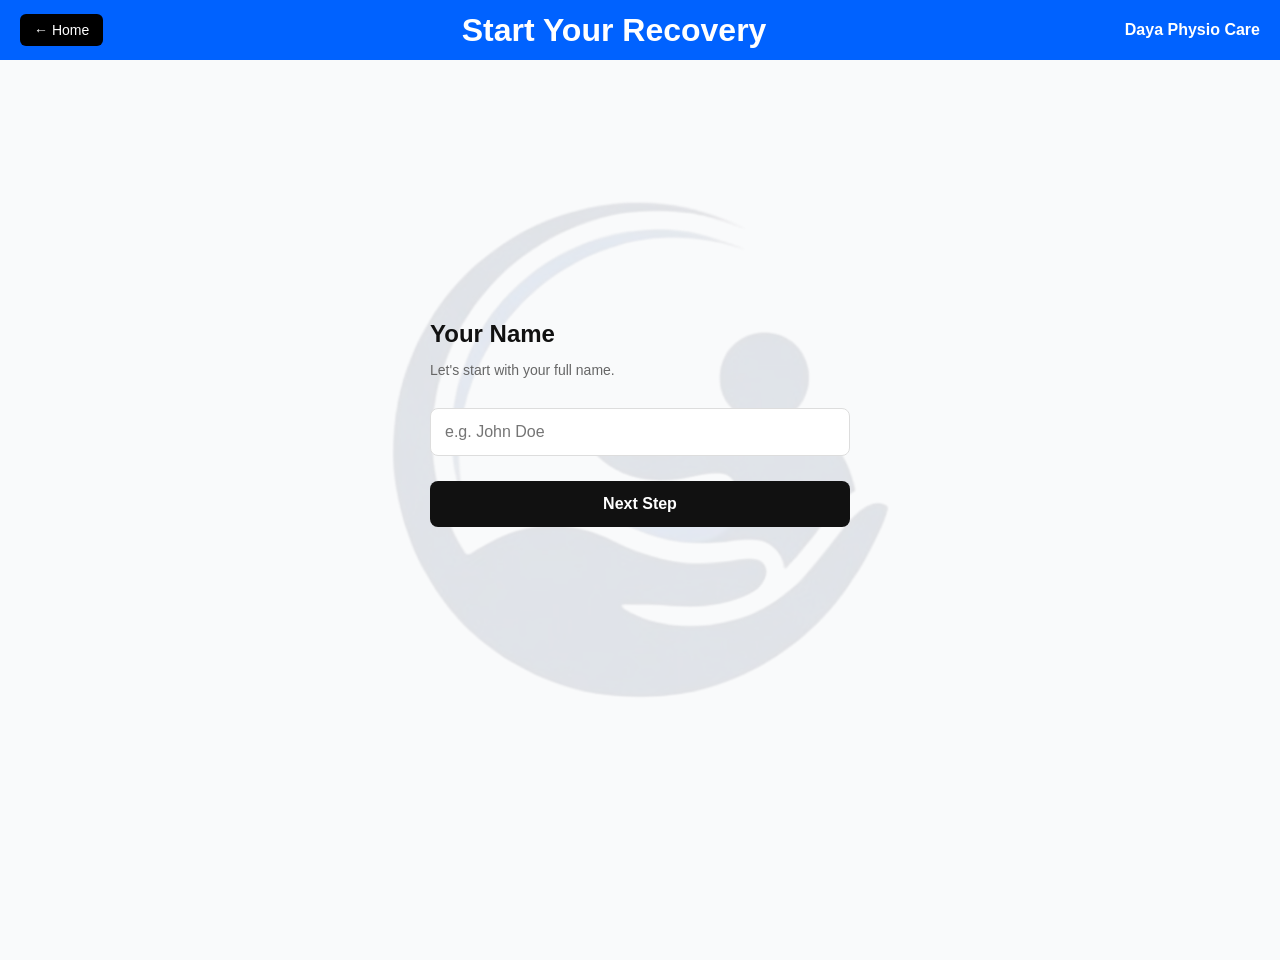
==== startRecovery.html @ c1abec2b "Add files via upload" ====
<!DOCTYPE html>
<html lang="en">
<head>
<meta charset="UTF-8">
<meta name="viewport" content="width=device-width, initial-scale=1.0">
<title>Start Your Recovery | Daya Physio Care</title>

<style>
/* RESET & BASE */
body {
  margin: 0;
  font-family: 'Segoe UI', Tahoma, Geneva, Verdana, sans-serif;
  background: #f9fafb;
  overflow: hidden; /* Prevents scrollbars during step sliding */
}

/* WATERMARK - Positioned behind everything */
.watermark {
  position: fixed;
  top: 50%;
  left: 50%;
  transform: translate(-50%, -50%);
  width: 550px; /* Adjust size as needed */
  height: 550px;
  background: url('images/logo.png') no-repeat center;
  background-size: contain;
  opacity: 0.1; /* Subtle transparency */
  z-index: -1; /* Keeps it behind the card */
  pointer-events: none;
}

/* NAVBAR */
.navbar {
  position: fixed;
  top: 0;
  width: 100%;
  height: 60px;
  background: #0062ff;
  display: flex;
  justify-content: space-between;
  align-items: center;
  padding: 0 20px;
  box-sizing: border-box;
  z-index: 1000;
}

.back-home {
  color: white;
  text-decoration: none;
  background: #000000;
  padding: 8px 14px;
  border-radius: 6px;
  font-size: 14px;
}

.brand {
  color: white;
  font-weight: bold;
}

/* WRAPPER */
.wrapper {
  height: 100vh;
  display: flex;
  justify-content: center;
  align-items: center;
  padding-top: 60px;
}

/* CARD */
.card {
  width: 90%;
  max-width: 420px;
  height: 460px;
  background: rgba(255, 255, 255, 0); /* Slightly transparent white */
  padding: 30px;
  border-radius: 16px;
  /* box-shadow: 0 15px 35px rgba(0, 0, 0, 0); */
  position: relative;
  overflow: hidden;

}

/* STEP CONTAINER */
.steps-container {
  position: relative;
  height: 100%;
  width: 100%;
}

/* STEPS */
.step {
  position: absolute;
  width: 100%;
  top: 40px; 
  left: 0;
  opacity: 0;
  visibility: hidden;
  transform: translateX(50px);
  transition: all 0.4s cubic-bezier(0.4, 0, 0.2, 1);
}

.step.active {
  opacity: 1;
  visibility: visible;
  transform: translateX(0);
}

.step.exit-left {
  opacity: 0;
  visibility: hidden;
  transform: translateX(-50px);
}

/* BACK BUTTON */
.step-back {
  position: absolute;
  top: 0;
  left: 0;
  font-size: 24px;
  cursor: pointer;
  z-index: 10;
  color: #000000;
  display: none;
  transition: color 0.2s;
}

.step-back:hover { color: #111; }

/* INPUTS & TEXT */
h2 { margin: 0 0 10px 0; font-size: 1.5rem; color: #111; }
p { color: #666; font-size: 14px; margin-bottom: 20px; }

.input {
  width: 100%;
  padding: 14px;
  margin-top: 10px;
  border-radius: 8px;
  border: 1px solid #ddd;
  box-sizing: border-box;
  font-size: 16px;
}

.input:focus {
  outline: none;
  border-color: #2563eb;
  box-shadow: 0 0 0 3px rgba(37, 99, 235, 0.1);
}

/* BUTTONS */
.btn {
  margin-top: 25px;
  width: 100%;
  padding: 14px;
  background: #111;
  color: white;
  border: none;
  border-radius: 8px;
  cursor: pointer;
  font-weight: 600;
  font-size: 16px;
}

.btn:hover { background: #333; }

/* OPTION BOXES */
.option {
  padding: 14px;
  margin-top: 10px;
  border-radius: 10px;
  border: 1px solid #e5e7eb;
  cursor: pointer;
  transition: all 0.2s;
  background: #fff;
  font-weight: 500;
}

.option:hover {
  background: #f8fafc;
  border-color: #2563eb;
  transform: translateY(-2px);
}

</style>
</head>
<body>

<!-- FIXED WATERMARK -->
<div class="watermark"></div>

<div class="navbar">
  <a href="index.html" class="back-home">← Home</a>
  <h1 style="color: white;">Start Your Recovery</h1>
  <div class="brand">Daya Physio Care</div>
</div>

<div class="wrapper">
  <div class="card">
    <!-- Back arrow -->
    <div class="step-back" id="backBtn" onclick="prev()">←</div>

    <form id="recoveryForm" action="https://api.web3forms.com/submit" method="POST">
      <!-- Web3Forms Access Key -->
      <input type="hidden" name="access_key" value="8065706b-7c08-442d-a599-7f2ac5c3f4c0">
      
      <!-- Hidden Inputs to capture Pain Area and Condition -->
      <input type="hidden" name="pain_area" id="painInput">
      <input type="hidden" name="condition" id="conditionInput">

      <div class="steps-container">

        <!-- STEP 1: Name -->
        <div class="step active">
          <h2>Your Name</h2>
          <p>Let's start with your full name.</p>
          <input type="text" name="name" id="userName" class="input" placeholder="e.g. John Doe" required>
          <button type="button" class="btn" onclick="validateStep('userName')">Next Step</button>
        </div>

        <!-- STEP 2: Phone -->
        <div class="step">
          <h2>Phone Number</h2>
          <p>Where can we reach you to schedule?</p>
          <input type="tel" name="phone" id="userPhone" class="input" placeholder="e.g. +91 98765 43210" required>
          <button type="button" class="btn" onclick="validateStep('userPhone')">Next Step</button>
        </div>

        <!-- STEP 3: Pain Area -->
        <div class="step">
          <h2>What hurts?</h2>
          <p>Select the primary area of concern.</p>
          <div class="option" onclick="selectPain(this,'Back')">Back Pain</div>
          <div class="option" onclick="selectPain(this,'Knee')">Knee Pain</div>
          <div class="option" onclick="selectPain(this,'Shoulder')">Shoulder Pain</div>
          <div class="option" onclick="selectPain(this,'Neuro')">Neurological / Stroke</div>
        </div>

        <!-- STEP 4: Condition -->
        <div class="step">
          <h2>Specific Condition</h2>
          <p>Select what best describes your issue.</p>
          <div id="conditionsList"></div>
        </div>

        <!-- STEP 5: Additional Info & Submit -->
        <div class="step">
          <h2>Last Details</h2>
          <p>Any details our physio should know?</p>
          <textarea name="message" class="input" rows="4" placeholder="How long have you had this? Any previous surgery?"></textarea>
          <button type="submit" class="btn">Book My Consultation</button>
        </div>

      </div>
    </form>
  </div>
</div>

<script>
let currentStep = 0;
const steps = document.querySelectorAll(".step");
const backBtn = document.getElementById("backBtn");

// Handles the transition animations
function updateStepVisibility() {
  steps.forEach((s, index) => {
    s.classList.remove("active", "exit-left");
    if (index === currentStep) {
      s.classList.add("active");
    } else if (index < currentStep) {
      s.classList.add("exit-left");
    }
  });

  // Show/Hide back arrow
  backBtn.style.display = (currentStep === 0) ? "none" : "block";
}

function next() {
  if (currentStep < steps.length - 1) {
    currentStep++;
    updateStepVisibility();
  }
}

function prev() {
  if (currentStep > 0) {
    currentStep--;
    updateStepVisibility();
  }
}

// Ensure user doesn't leave fields blank
function validateStep(inputId) {
  const input = document.getElementById(inputId);
  if (input.value.trim() === "") {
    input.style.borderColor = "#ef4444";
    input.focus();
    return;
  }
  input.style.borderColor = "#ddd";
  next();
}

/* DATA LOGIC FOR PHYSIO CONDITIONS */
const conditionData = {
  Back: ["Slip Disc / Sciatica", "Chronic Lower Back Pain", "Neck / Cervical Pain", "Scoliosis"],
  Knee: ["ACL / Ligament Injury", "Osteoarthritis", "Post-Surgery Rehab", "Knee Replacement"],
  Shoulder: ["Frozen Shoulder", "Rotator Cuff Tear", "Shoulder Dislocation"],
  Neuro: ["Stroke Rehabilitation", "Paralysis Recovery", "Parkinson's Disease", "Balance Issues"]
};

function selectPain(el, pain) {
  document.getElementById("painInput").value = pain;
  
  // Clear and Rebuild the specific conditions list
  const container = document.getElementById("conditionsList");
  container.innerHTML = "";

  conditionData[pain].forEach(cond => {
    let div = document.createElement("div");
    div.className = "option";
    div.innerText = cond;
    div.onclick = () => selectCondition(cond);
    container.appendChild(div);
  });

  next();
}

function selectCondition(cond) {
  document.getElementById("conditionInput").value = cond;
  next();
}
</script>

</body>
</html>
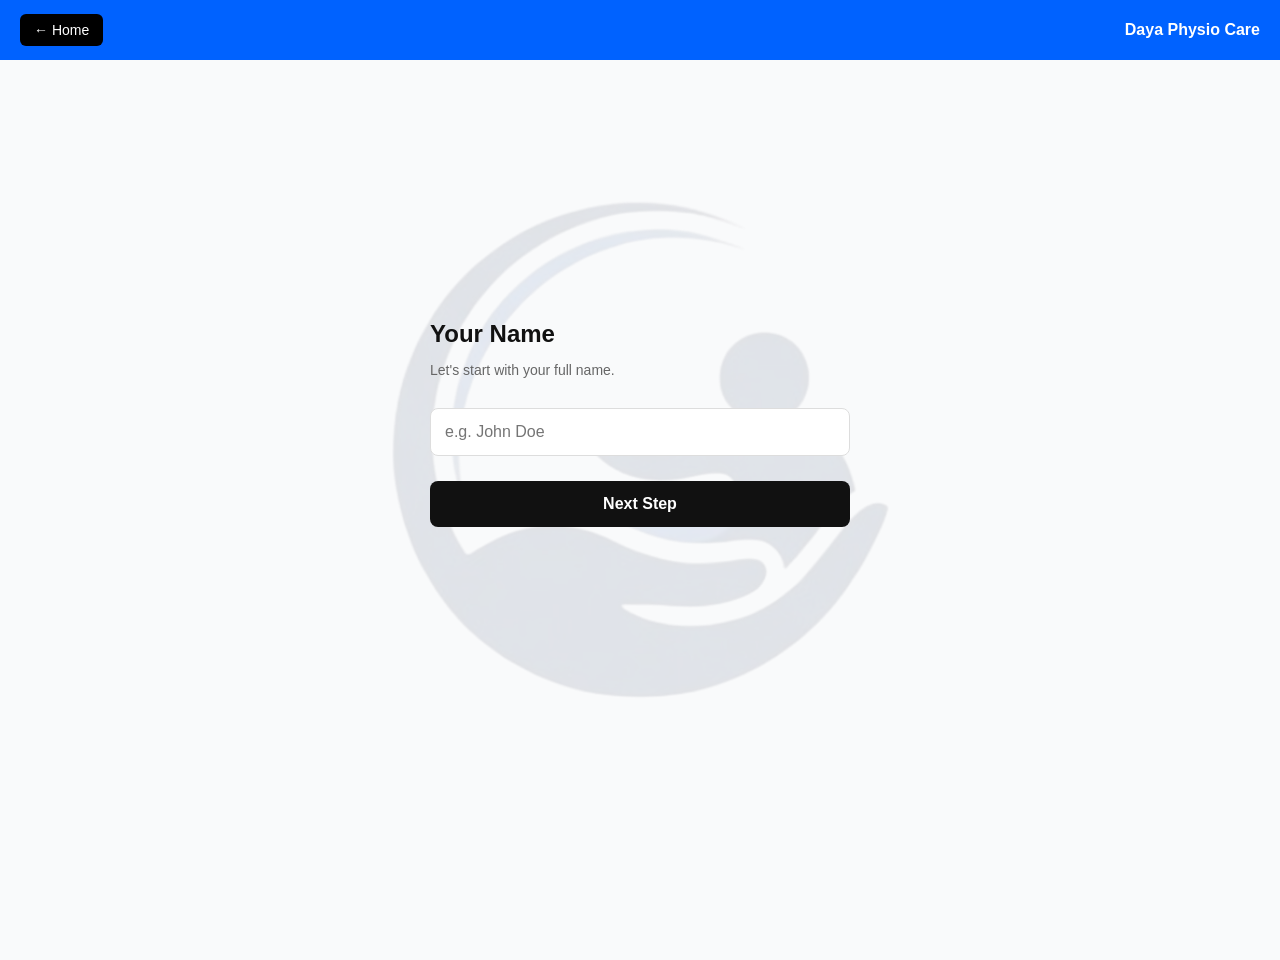
==== commit 1b44505c: "Update startRecovery.html" ====
--- a/startRecovery.html
+++ b/startRecovery.html
@@ -190,7 +190,6 @@
 
 <div class="navbar">
   <a href="index.html" class="back-home">← Home</a>
-  <h1 style="color: white;">Start Your Recovery</h1>
   <div class="brand">Daya Physio Care</div>
 </div>
 
@@ -334,4 +333,4 @@
 </script>
 
 </body>
-</html>+</html>
